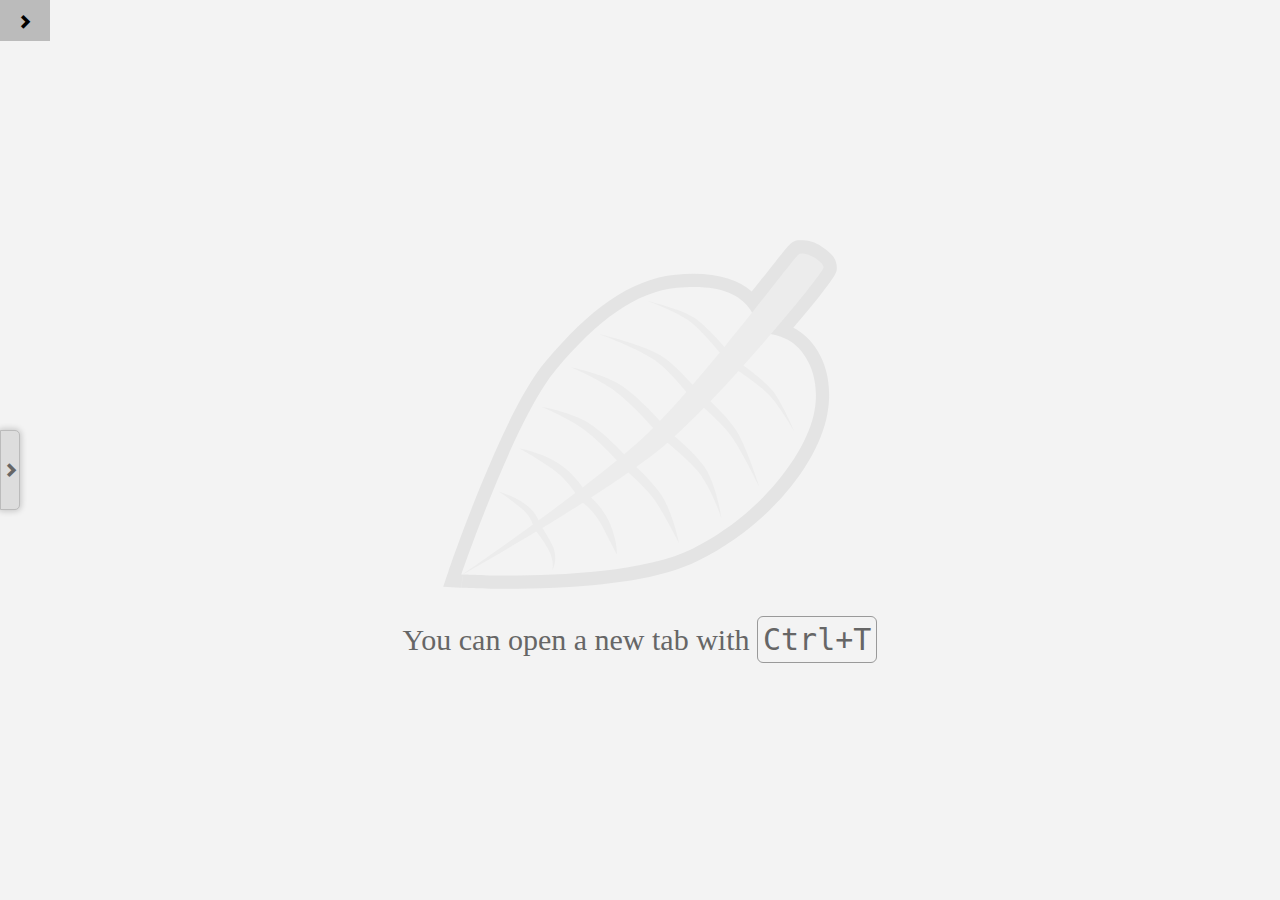
==== src/index.html @ 9f881068 "init" ====
<!DOCTYPE html>
<html>
<head>
    <link rel="stylesheet" type="text/css" href="css/style.css" />
    <script src="js/lib/jquery-2.1.4.min.js"></script>
    <script data-main="js/main" src="js/lib/require.js"></script>
</head>
    <body>
        <div id="templates">
            <div data-template="tab-tree-node">
                <div class="node">
                    <div class="tab">
                        <div class="arrow"><span class="glyphicon glyphicon-chevron-right"></span></div>
                        <div class="button">
                            <div class="color-indicator"></div>
                            <span class="label"></span>
                            <div class="icon loading">
                                <span class="glyphicon glyphicon-refresh"></span>
                            </div>
                            <div class="icon ready">
                                <span class="glyphicon glyphicon-ok"></span>
                            </div>
                            <div class="icon close">
                                <span class="glyphicon glyphicon-remove"></span>
                            </div>
                            <div class="icon pinned">
                                <span class="glyphicon glyphicon-pushpin"></span>
                            </div>
                        </div>
                    </div>
                    <div class="children">
                    </div>
                </div>
            </div>
            <div data-template="tab-content">
                <div class="tab">
                    <div class="top">
                        <div class="bar-buttons">
                            <div class="button button-back-to-pin disabled" title="Back To Pin">
                                <span class="glyphicon glyphicon-fast-backward"></span>
                            </div>
                            <div class="button button-back disabled" title="Back">
                                <span class="glyphicon glyphicon-triangle-left"></span>
                            </div>
                            <div class="button button-forward disabled" title="Forward">
                                <span class="glyphicon glyphicon-triangle-right"></span>
                            </div>
                            <div class="button button-refresh" title="Refresh">
                                <span class="glyphicon glyphicon-repeat"></span>
                            </div>
                            <div class="button button-stop" title="Stop">
                                <span class="glyphicon glyphicon-remove"></span>
                            </div>
                            <!--div class="button button-reset" title="Reset">
                                <span class="glyphicon glyphicon-off"></span>
                            </div-->
                            <div class="button button-new" title="New Tab">
                                <span class="glyphicon glyphicon-plus"></span>
                            </div>
                        </div>
                        <div class="input-text">
                            <input type="text" class="address-bar" />
                        </div>
                        <div class="bar-buttons">
                            <div class="button button-settings" title="Toggle Tab Settings">
                                <span class="glyphicon glyphicon-option-vertical"></span>
                            </div>
                        </div>
                    </div>
                    <div class="settings">
                        <div class="inner">
                            <div class="bar-buttons">
                                <div class="button button-pin" title="Set Pin">
                                    <span class="glyphicon glyphicon-pushpin"></span>
                                </div>
                            </div>
                            <div class="input-text">
                                <input type="text" class="tab-name" placeholder="Tab Name" />
                            </div>
                            <div class="input-text small">
                                <input type="text" class="tab-color" placeholder="Color e.g: #00ff00" />
                            </div>
                        </div>
                    </div>
                    <div class="dialog">
                        <div class="box">
                            <div class="message">
                                This is a long message
                            </div>
                            <div class="input-text">
                                <input type="text" value="Some Default Value" />
                            </div>
                            <div class="buttons">
                                <div class="button button-cancel">
                                    Cancel
                                </div>
                                <div class="button button-ok">
                                    Ok
                                </div>
                            </div>
                        </div>
                    </div>
                    <div class="find">
                        <div class="inner">
                            <div class="input-text">
                                <input type="text" class="find-text" placeholder="Find in page..." />
                            </div>
                            <div class="label find-info"></div>
                            <div class="bar-buttons">
                                <div class="button button-find-prev" title="Previous Result">
                                    <span class="glyphicon glyphicon glyphicon-triangle-left"></span>
                                </div>
                                <div class="button button-find-next" title="Next Result">
                                    <span class="glyphicon glyphicon glyphicon-triangle-right"></span>
                                </div>
                            </div>
                        </div>
                    </div>
                    <div class="alerts"></div>
                    <div class="webview-wrapper">
                    </div>
                </div>
            </div>
            <div data-template="tab-content-alert">
                <div class="alert">
                    <span class="label"></span>
                    <div class="bar-buttons buttons"></div>
                </div>
            </div>
            <div data-template="tab-webview">
                <webview partition="persist:main"></webview>
            </div>
        </div>
        <div id="main-container" class="collapsed-tree"><!-- close when startup -->
            <div class="inner">
                <div class="app-left">
                    <div class="header">
                        <div class="button button-collapse">
                            <span class="glyphicon glyphicon-chevron-left"></span>
                        </div>
                        <div class="collapse-hide">
                            <!--div class="logo">
                                <img src="img/logo-header.svg" height="40" />
                                <div class="text">
                                    Leaf Browser
                                </div>
                            </div-->
                            <div class="button button-settings">
                                <span class="glyphicon glyphicon-cog"></span>
                            </div>
                        </div>
                    </div>
                    <div class="switcher">
                        <div class="reveal-container">
                            <div class="button">
                                <span class="glyphicon glyphicon-chevron-right"></span>
                            </div>
                        </div>
                        <div class="scroll">
                            <div class="scroll-content">
                                <div class="tab-tree"></div>
                                <!--div class="new-tab-button">
                                    New Tab
                                </div-->
                            </div>
                        </div>
                    </div>
                </div>
                <div class="app-right">
                    <div id="welcome">
                        <div class="logo">
                            <img src="img/logo-mono.svg" />
                        </div>
                        <div class="hints">
                            <div class="hint selected visible">
                                You can open a new tab with <code>Ctrl+T</code>
                            </div>
                            <div class="hint">
                                You can close a Tab with <code>Ctrl+W</code>
                            </div>
                            <div class="hint">
                                You can jump to the address bar with <code>Ctrl+L</code>
                            </div>
                        </div>
                    </div>
                    <div class="tabs">
                    </div>
                </div>
            </div>
        </div>
    </body>
</html>
---- src/css/style.css ----
@font-face {
  font-family: 'Glyphicons Halflings';
  src: url('../fonts/glyphicons/glyphicons-halflings-regular.eot');
  src: url('../fonts/glyphicons/glyphicons-halflings-regular.eot?#iefix') format('embedded-opentype'), url('../fonts/glyphicons/glyphicons-halflings-regular.woff') format('woff'), url('../fonts/glyphicons/glyphicons-halflings-regular.ttf') format('truetype'), url('../fonts/glyphicons/glyphicons-halflings-regular.svg#glyphicons_halflingsregular') format('svg');
}
.glyphicon {
  position: relative;
  top: 1px;
  display: inline-block;
  font-family: 'Glyphicons Halflings';
  font-style: normal;
  font-weight: normal;
  line-height: 1;
  -webkit-font-smoothing: antialiased;
  -moz-osx-font-smoothing: grayscale;
}
.glyphicon-asterisk:before {
  content: "\002a";
}
.glyphicon-plus:before {
  content: "\002b";
}
.glyphicon-euro:before,
.glyphicon-eur:before {
  content: "\20ac";
}
.glyphicon-minus:before {
  content: "\2212";
}
.glyphicon-cloud:before {
  content: "\2601";
}
.glyphicon-envelope:before {
  content: "\2709";
}
.glyphicon-pencil:before {
  content: "\270f";
}
.glyphicon-glass:before {
  content: "\e001";
}
.glyphicon-music:before {
  content: "\e002";
}
.glyphicon-search:before {
  content: "\e003";
}
.glyphicon-heart:before {
  content: "\e005";
}
.glyphicon-star:before {
  content: "\e006";
}
.glyphicon-star-empty:before {
  content: "\e007";
}
.glyphicon-user:before {
  content: "\e008";
}
.glyphicon-film:before {
  content: "\e009";
}
.glyphicon-th-large:before {
  content: "\e010";
}
.glyphicon-th:before {
  content: "\e011";
}
.glyphicon-th-list:before {
  content: "\e012";
}
.glyphicon-ok:before {
  content: "\e013";
}
.glyphicon-remove:before {
  content: "\e014";
}
.glyphicon-zoom-in:before {
  content: "\e015";
}
.glyphicon-zoom-out:before {
  content: "\e016";
}
.glyphicon-off:before {
  content: "\e017";
}
.glyphicon-signal:before {
  content: "\e018";
}
.glyphicon-cog:before {
  content: "\e019";
}
.glyphicon-trash:before {
  content: "\e020";
}
.glyphicon-home:before {
  content: "\e021";
}
.glyphicon-file:before {
  content: "\e022";
}
.glyphicon-time:before {
  content: "\e023";
}
.glyphicon-road:before {
  content: "\e024";
}
.glyphicon-download-alt:before {
  content: "\e025";
}
.glyphicon-download:before {
  content: "\e026";
}
.glyphicon-upload:before {
  content: "\e027";
}
.glyphicon-inbox:before {
  content: "\e028";
}
.glyphicon-play-circle:before {
  content: "\e029";
}
.glyphicon-repeat:before {
  content: "\e030";
}
.glyphicon-refresh:before {
  content: "\e031";
}
.glyphicon-list-alt:before {
  content: "\e032";
}
.glyphicon-lock:before {
  content: "\e033";
}
.glyphicon-flag:before {
  content: "\e034";
}
.glyphicon-headphones:before {
  content: "\e035";
}
.glyphicon-volume-off:before {
  content: "\e036";
}
.glyphicon-volume-down:before {
  content: "\e037";
}
.glyphicon-volume-up:before {
  content: "\e038";
}
.glyphicon-qrcode:before {
  content: "\e039";
}
.glyphicon-barcode:before {
  content: "\e040";
}
.glyphicon-tag:before {
  content: "\e041";
}
.glyphicon-tags:before {
  content: "\e042";
}
.glyphicon-book:before {
  content: "\e043";
}
.glyphicon-bookmark:before {
  content: "\e044";
}
.glyphicon-print:before {
  content: "\e045";
}
.glyphicon-camera:before {
  content: "\e046";
}
.glyphicon-font:before {
  content: "\e047";
}
.glyphicon-bold:before {
  content: "\e048";
}
.glyphicon-italic:before {
  content: "\e049";
}
.glyphicon-text-height:before {
  content: "\e050";
}
.glyphicon-text-width:before {
  content: "\e051";
}
.glyphicon-align-left:before {
  content: "\e052";
}
.glyphicon-align-center:before {
  content: "\e053";
}
.glyphicon-align-right:before {
  content: "\e054";
}
.glyphicon-align-justify:before {
  content: "\e055";
}
.glyphicon-list:before {
  content: "\e056";
}
.glyphicon-indent-left:before {
  content: "\e057";
}
.glyphicon-indent-right:before {
  content: "\e058";
}
.glyphicon-facetime-video:before {
  content: "\e059";
}
.glyphicon-picture:before {
  content: "\e060";
}
.glyphicon-map-marker:before {
  content: "\e062";
}
.glyphicon-adjust:before {
  content: "\e063";
}
.glyphicon-tint:before {
  content: "\e064";
}
.glyphicon-edit:before {
  content: "\e065";
}
.glyphicon-share:before {
  content: "\e066";
}
.glyphicon-check:before {
  content: "\e067";
}
.glyphicon-move:before {
  content: "\e068";
}
.glyphicon-step-backward:before {
  content: "\e069";
}
.glyphicon-fast-backward:before {
  content: "\e070";
}
.glyphicon-backward:before {
  content: "\e071";
}
.glyphicon-play:before {
  content: "\e072";
}
.glyphicon-pause:before {
  content: "\e073";
}
.glyphicon-stop:before {
  content: "\e074";
}
.glyphicon-forward:before {
  content: "\e075";
}
.glyphicon-fast-forward:before {
  content: "\e076";
}
.glyphicon-step-forward:before {
  content: "\e077";
}
.glyphicon-eject:before {
  content: "\e078";
}
.glyphicon-chevron-left:before {
  content: "\e079";
}
.glyphicon-chevron-right:before {
  content: "\e080";
}
.glyphicon-plus-sign:before {
  content: "\e081";
}
.glyphicon-minus-sign:before {
  content: "\e082";
}
.glyphicon-remove-sign:before {
  content: "\e083";
}
.glyphicon-ok-sign:before {
  content: "\e084";
}
.glyphicon-question-sign:before {
  content: "\e085";
}
.glyphicon-info-sign:before {
  content: "\e086";
}
.glyphicon-screenshot:before {
  content: "\e087";
}
.glyphicon-remove-circle:before {
  content: "\e088";
}
.glyphicon-ok-circle:before {
  content: "\e089";
}
.glyphicon-ban-circle:before {
  content: "\e090";
}
.glyphicon-arrow-left:before {
  content: "\e091";
}
.glyphicon-arrow-right:before {
  content: "\e092";
}
.glyphicon-arrow-up:before {
  content: "\e093";
}
.glyphicon-arrow-down:before {
  content: "\e094";
}
.glyphicon-share-alt:before {
  content: "\e095";
}
.glyphicon-resize-full:before {
  content: "\e096";
}
.glyphicon-resize-small:before {
  content: "\e097";
}
.glyphicon-exclamation-sign:before {
  content: "\e101";
}
.glyphicon-gift:before {
  content: "\e102";
}
.glyphicon-leaf:before {
  content: "\e103";
}
.glyphicon-fire:before {
  content: "\e104";
}
.glyphicon-eye-open:before {
  content: "\e105";
}
.glyphicon-eye-close:before {
  content: "\e106";
}
.glyphicon-warning-sign:before {
  content: "\e107";
}
.glyphicon-plane:before {
  content: "\e108";
}
.glyphicon-calendar:before {
  content: "\e109";
}
.glyphicon-random:before {
  content: "\e110";
}
.glyphicon-comment:before {
  content: "\e111";
}
.glyphicon-magnet:before {
  content: "\e112";
}
.glyphicon-chevron-up:before {
  content: "\e113";
}
.glyphicon-chevron-down:before {
  content: "\e114";
}
.glyphicon-retweet:before {
  content: "\e115";
}
.glyphicon-shopping-cart:before {
  content: "\e116";
}
.glyphicon-folder-close:before {
  content: "\e117";
}
.glyphicon-folder-open:before {
  content: "\e118";
}
.glyphicon-resize-vertical:before {
  content: "\e119";
}
.glyphicon-resize-horizontal:before {
  content: "\e120";
}
.glyphicon-hdd:before {
  content: "\e121";
}
.glyphicon-bullhorn:before {
  content: "\e122";
}
.glyphicon-bell:before {
  content: "\e123";
}
.glyphicon-certificate:before {
  content: "\e124";
}
.glyphicon-thumbs-up:before {
  content: "\e125";
}
.glyphicon-thumbs-down:before {
  content: "\e126";
}
.glyphicon-hand-right:before {
  content: "\e127";
}
.glyphicon-hand-left:before {
  content: "\e128";
}
.glyphicon-hand-up:before {
  content: "\e129";
}
.glyphicon-hand-down:before {
  content: "\e130";
}
.glyphicon-circle-arrow-right:before {
  content: "\e131";
}
.glyphicon-circle-arrow-left:before {
  content: "\e132";
}
.glyphicon-circle-arrow-up:before {
  content: "\e133";
}
.glyphicon-circle-arrow-down:before {
  content: "\e134";
}
.glyphicon-globe:before {
  content: "\e135";
}
.glyphicon-wrench:before {
  content: "\e136";
}
.glyphicon-tasks:before {
  content: "\e137";
}
.glyphicon-filter:before {
  content: "\e138";
}
.glyphicon-briefcase:before {
  content: "\e139";
}
.glyphicon-fullscreen:before {
  content: "\e140";
}
.glyphicon-dashboard:before {
  content: "\e141";
}
.glyphicon-paperclip:before {
  content: "\e142";
}
.glyphicon-heart-empty:before {
  content: "\e143";
}
.glyphicon-link:before {
  content: "\e144";
}
.glyphicon-phone:before {
  content: "\e145";
}
.glyphicon-pushpin:before {
  content: "\e146";
}
.glyphicon-usd:before {
  content: "\e148";
}
.glyphicon-gbp:before {
  content: "\e149";
}
.glyphicon-sort:before {
  content: "\e150";
}
.glyphicon-sort-by-alphabet:before {
  content: "\e151";
}
.glyphicon-sort-by-alphabet-alt:before {
  content: "\e152";
}
.glyphicon-sort-by-order:before {
  content: "\e153";
}
.glyphicon-sort-by-order-alt:before {
  content: "\e154";
}
.glyphicon-sort-by-attributes:before {
  content: "\e155";
}
.glyphicon-sort-by-attributes-alt:before {
  content: "\e156";
}
.glyphicon-unchecked:before {
  content: "\e157";
}
.glyphicon-expand:before {
  content: "\e158";
}
.glyphicon-collapse-down:before {
  content: "\e159";
}
.glyphicon-collapse-up:before {
  content: "\e160";
}
.glyphicon-log-in:before {
  content: "\e161";
}
.glyphicon-flash:before {
  content: "\e162";
}
.glyphicon-log-out:before {
  content: "\e163";
}
.glyphicon-new-window:before {
  content: "\e164";
}
.glyphicon-record:before {
  content: "\e165";
}
.glyphicon-save:before {
  content: "\e166";
}
.glyphicon-open:before {
  content: "\e167";
}
.glyphicon-saved:before {
  content: "\e168";
}
.glyphicon-import:before {
  content: "\e169";
}
.glyphicon-export:before {
  content: "\e170";
}
.glyphicon-send:before {
  content: "\e171";
}
.glyphicon-floppy-disk:before {
  content: "\e172";
}
.glyphicon-floppy-saved:before {
  content: "\e173";
}
.glyphicon-floppy-remove:before {
  content: "\e174";
}
.glyphicon-floppy-save:before {
  content: "\e175";
}
.glyphicon-floppy-open:before {
  content: "\e176";
}
.glyphicon-credit-card:before {
  content: "\e177";
}
.glyphicon-transfer:before {
  content: "\e178";
}
.glyphicon-cutlery:before {
  content: "\e179";
}
.glyphicon-header:before {
  content: "\e180";
}
.glyphicon-compressed:before {
  content: "\e181";
}
.glyphicon-earphone:before {
  content: "\e182";
}
.glyphicon-phone-alt:before {
  content: "\e183";
}
.glyphicon-tower:before {
  content: "\e184";
}
.glyphicon-stats:before {
  content: "\e185";
}
.glyphicon-sd-video:before {
  content: "\e186";
}
.glyphicon-hd-video:before {
  content: "\e187";
}
.glyphicon-subtitles:before {
  content: "\e188";
}
.glyphicon-sound-stereo:before {
  content: "\e189";
}
.glyphicon-sound-dolby:before {
  content: "\e190";
}
.glyphicon-sound-5-1:before {
  content: "\e191";
}
.glyphicon-sound-6-1:before {
  content: "\e192";
}
.glyphicon-sound-7-1:before {
  content: "\e193";
}
.glyphicon-copyright-mark:before {
  content: "\e194";
}
.glyphicon-registration-mark:before {
  content: "\e195";
}
.glyphicon-cloud-download:before {
  content: "\e197";
}
.glyphicon-cloud-upload:before {
  content: "\e198";
}
.glyphicon-tree-conifer:before {
  content: "\e199";
}
.glyphicon-tree-deciduous:before {
  content: "\e200";
}
.glyphicon-cd:before {
  content: "\e201";
}
.glyphicon-save-file:before {
  content: "\e202";
}
.glyphicon-open-file:before {
  content: "\e203";
}
.glyphicon-level-up:before {
  content: "\e204";
}
.glyphicon-copy:before {
  content: "\e205";
}
.glyphicon-paste:before {
  content: "\e206";
}
.glyphicon-alert:before {
  content: "\e209";
}
.glyphicon-equalizer:before {
  content: "\e210";
}
.glyphicon-king:before {
  content: "\e211";
}
.glyphicon-queen:before {
  content: "\e212";
}
.glyphicon-pawn:before {
  content: "\e213";
}
.glyphicon-bishop:before {
  content: "\e214";
}
.glyphicon-knight:before {
  content: "\e215";
}
.glyphicon-baby-formula:before {
  content: "\e216";
}
.glyphicon-tent:before {
  content: "\26fa";
}
.glyphicon-blackboard:before {
  content: "\e218";
}
.glyphicon-bed:before {
  content: "\e219";
}
.glyphicon-apple:before {
  content: "\f8ff";
}
.glyphicon-erase:before {
  content: "\e221";
}
.glyphicon-hourglass:before {
  content: "\231b";
}
.glyphicon-lamp:before {
  content: "\e223";
}
.glyphicon-duplicate:before {
  content: "\e224";
}
.glyphicon-piggy-bank:before {
  content: "\e225";
}
.glyphicon-scissors:before {
  content: "\e226";
}
.glyphicon-bitcoin:before {
  content: "\e227";
}
.glyphicon-btc:before {
  content: "\e227";
}
.glyphicon-xbt:before {
  content: "\e227";
}
.glyphicon-yen:before {
  content: "\00a5";
}
.glyphicon-jpy:before {
  content: "\00a5";
}
.glyphicon-ruble:before {
  content: "\20bd";
}
.glyphicon-rub:before {
  content: "\20bd";
}
.glyphicon-scale:before {
  content: "\e230";
}
.glyphicon-ice-lolly:before {
  content: "\e231";
}
.glyphicon-ice-lolly-tasted:before {
  content: "\e232";
}
.glyphicon-education:before {
  content: "\e233";
}
.glyphicon-option-horizontal:before {
  content: "\e234";
}
.glyphicon-option-vertical:before {
  content: "\e235";
}
.glyphicon-menu-hamburger:before {
  content: "\e236";
}
.glyphicon-modal-window:before {
  content: "\e237";
}
.glyphicon-oil:before {
  content: "\e238";
}
.glyphicon-grain:before {
  content: "\e239";
}
.glyphicon-sunglasses:before {
  content: "\e240";
}
.glyphicon-text-size:before {
  content: "\e241";
}
.glyphicon-text-color:before {
  content: "\e242";
}
.glyphicon-text-background:before {
  content: "\e243";
}
.glyphicon-object-align-top:before {
  content: "\e244";
}
.glyphicon-object-align-bottom:before {
  content: "\e245";
}
.glyphicon-object-align-horizontal:before {
  content: "\e246";
}
.glyphicon-object-align-left:before {
  content: "\e247";
}
.glyphicon-object-align-vertical:before {
  content: "\e248";
}
.glyphicon-object-align-right:before {
  content: "\e249";
}
.glyphicon-triangle-right:before {
  content: "\e250";
}
.glyphicon-triangle-left:before {
  content: "\e251";
}
.glyphicon-triangle-bottom:before {
  content: "\e252";
}
.glyphicon-triangle-top:before {
  content: "\e253";
}
.glyphicon-console:before {
  content: "\e254";
}
.glyphicon-superscript:before {
  content: "\e255";
}
.glyphicon-subscript:before {
  content: "\e256";
}
.glyphicon-menu-left:before {
  content: "\e257";
}
.glyphicon-menu-right:before {
  content: "\e258";
}
.glyphicon-menu-down:before {
  content: "\e259";
}
.glyphicon-menu-up:before {
  content: "\e260";
}
* {
  box-sizing: border-box;
}
body {
  margin: 0;
  padding: 0;
  background-color: #fff;
}
@keyframes spin {
  from {
    transform: rotate(0deg);
  }
  to {
    transform: rotate(360deg);
  }
}
#templates {
  display: none;
}
#main-container {
  position: absolute;
  height: 100%;
  width: 100%;
}
#main-container > .inner {
  display: flex;
  height: 100%;
}
#main-container > .inner > .app-left {
  width: 200px;
  height: 100%;
  background-color: rgba(0, 0, 0, 0.1);
  display: flex;
  flex-direction: column;
  transition: width 0.5s;
}
#main-container > .inner > .app-left .header {
  display: flex;
  background-color: #ccc;
  flex-wrap: nowrap;
  border-bottom: 1px solid #bbb;
  height: 41px;
}
#main-container > .inner > .app-left .header .button {
  min-width: 50px;
  height: 50px;
  line-height: 41px;
  text-align: center;
  font-size: 15px;
  cursor: pointer;
  border-right: 1px solid #bbb;
}
#main-container > .inner > .app-left .header .button:hover {
  background-color: #bbb;
}
#main-container > .inner > .app-left .header .button-collapse {
  z-index: 100;
  background-color: #ccc;
  border-bottom: 1px solid #bbb;
  margin-bottom: -1px;
  height: 41px;
}
#main-container > .inner > .app-left .header .button-collapse span {
  transition: transform 0.5s;
  transform: rotate(0);
  line-height: 41px;
}
#main-container > .inner > .app-left .header .button-settings {
  display: none;
}
#main-container > .inner > .app-left .header .collapse-hide {
  display: flex;
  flex-grow: 1;
  flex-basis: 0;
  overflow: hidden;
}
#main-container > .inner > .app-left .header .logo {
  flex-grow: 1;
  padding: 5px 20px;
  height: 50px;
  display: flex;
  justify-content: center;
  border-right: 1px solid #bbb;
  cursor: pointer;
}
#main-container > .inner > .app-left .header .logo:hover {
  background-color: rgba(0, 0, 0, 0.1);
}
#main-container > .inner > .app-left .header .logo .text {
  line-height: 40px;
  font-size: 20px;
  white-space: nowrap;
  overflow: hidden;
  color: #444;
  margin-left: 15px;
}
#main-container > .inner > .app-left .switcher {
  flex-grow: 1;
  flex-basis: 0;
  position: relative;
  margin-top: -1px;
}
#main-container > .inner > .app-left .switcher .reveal-container {
  display: flex;
  flex-direction: column;
  justify-content: center;
  position: absolute;
  width: 20px;
  height: 100%;
}
#main-container > .inner > .app-left .switcher .reveal-container .button {
  z-index: 50;
  width: 100%;
  height: 80px;
  line-height: 80px;
  text-align: center;
  font-size: 15px;
  background-color: #ddd;
  border: 1px solid #bbb;
  color: #666;
  border-top-right-radius: 5px;
  border-bottom-right-radius: 5px;
  box-shadow: 0px 0px 6px 1px rgba(0, 0, 0, 0.2);
}
#main-container > .inner > .app-left .switcher .reveal-container .button:hover {
  background-color: #ccc;
}
#main-container > .inner > .app-left .switcher .scroll {
  position: absolute;
  width: 200px;
  height: 100%;
  overflow-y: scroll;
  border: 1px solid #bbb;
  border-left: none;
  z-index: 100;
  background-color: #eee;
  left: 0;
  transition: left 0.5s;
  overflow-x: hidden;
}
#main-container > .inner > .app-left .switcher .scroll::-webkit-scrollbar {
  width: 4px;
  background-color: #ccc;
}
#main-container > .inner > .app-left .switcher .scroll::-webkit-scrollbar-thumb {
  border-radius: 8px;
  background: rgba(0, 0, 0, 0.6);
  border: 3px solid #ddd;
}
#main-container > .inner > .app-left .switcher .scroll::-webkit-scrollbar-thumb::before {
  content: "";
  display: block;
  width: 5px;
  height: 5px;
  background-color: #f00;
}
#main-container > .inner > .app-left .switcher .scroll .scroll-content .tab-tree .node {
  opacity: 1;
  transform: scale(1);
  transition: opacity 0.3s, transform 0.3s;
}
#main-container > .inner > .app-left .switcher .scroll .scroll-content .tab-tree .node.detatched {
  z-index: 1000;
  opacity: 0.7;
  transform: scale(1.1);
}
@keyframes show-tab {
  from {
    height: 0;
    opacity: 0;
  }
  to {
    height: 30px;
    opacity: 1;
  }
}
@keyframes hide-tab {
  from {
    height: 30px;
    opacity: 1;
  }
  to {
    height: 0;
    opacity: 0;
  }
}
#main-container > .inner > .app-left .switcher .scroll .scroll-content .tab-tree .node .tab {
  margin-top: -1px;
  position: relative;
  animation: show-tab 500ms 1 ease;
}
#main-container > .inner > .app-left .switcher .scroll .scroll-content .tab-tree .node .tab.hide {
  animation: hide-tab 500ms 1 ease;
  opacity: 0;
  height: 0;
}
#main-container > .inner > .app-left .switcher .scroll .scroll-content .tab-tree .node .tab .arrow {
  display: inline-block;
  position: absolute;
  height: 30px;
  padding: 8px 0 0 7px;
  cursor: normal;
  opacity: 0;
  transition: opacity 0.3s;
}
#main-container > .inner > .app-left .switcher .scroll .scroll-content .tab-tree .node .tab .arrow span {
  color: #666;
  transform: rotate(0);
  display: inline-block;
  transition: transform 0.4s;
}
#main-container > .inner > .app-left .switcher .scroll .scroll-content .tab-tree .node .tab .button {
  background-color: #f6f6f6;
  border: 1px solid #ccc;
  padding: 5px 8px;
  font-size: 12px;
  line-height: 18px;
  cursor: pointer;
  display: flex;
  margin-left: 0;
}
#main-container > .inner > .app-left .switcher .scroll .scroll-content .tab-tree .node .tab .button:hover {
  background-color: #fff;
}
#main-container > .inner > .app-left .switcher .scroll .scroll-content .tab-tree .node .tab .button .color-indicator {
  margin: 3px 5px 0 0;
  min-width: 10px;
  height: 10px;
  border-radius: 3px;
  border: 1px solid rgba(0, 0, 0, 0.3);
  background-color: #999;
}
#main-container > .inner > .app-left .switcher .scroll .scroll-content .tab-tree .node .tab .button .color-indicator.small {
  min-width: 6px;
  height: 6px;
  margin: 5px 7px 0 2px;
}
#main-container > .inner > .app-left .switcher .scroll .scroll-content .tab-tree .node .tab .button .label {
  flex-grow: 1;
  text-overflow: ellipsis;
  overflow: hidden;
  white-space: nowrap;
}
#main-container > .inner > .app-left .switcher .scroll .scroll-content .tab-tree .node .tab .button .icon {
  display: none;
  color: #999;
  margin-left: 5px;
}
#main-container > .inner > .app-left .switcher .scroll .scroll-content .tab-tree .node .tab .button .icon.close {
  display: block;
  cursor: pointer;
}
#main-container > .inner > .app-left .switcher .scroll .scroll-content .tab-tree .node .tab .button .icon.close:hover {
  color: #444;
}
#main-container > .inner > .app-left .switcher .scroll .scroll-content .tab-tree .node .tab .button .loading span {
  animation: spin 1500ms infinite linear;
}
#main-container > .inner > .app-left .switcher .scroll .scroll-content .tab-tree .node.selected > .tab .button {
  background-color: #F0FFFF;
}
#main-container > .inner > .app-left .switcher .scroll .scroll-content .tab-tree .node.loading > .tab .button .icon.loading {
  display: block;
}
#main-container > .inner > .app-left .switcher .scroll .scroll-content .tab-tree .node.ready > .tab .button .icon.ready {
  display: block;
}
#main-container > .inner > .app-left .switcher .scroll .scroll-content .tab-tree .node.pinned > .tab .button .icon.close {
  display: none;
}
#main-container > .inner > .app-left .switcher .scroll .scroll-content .tab-tree .node.pinned > .tab .button .icon.pinned {
  display: block;
  transform: rotate(-45deg);
}
#main-container > .inner > .app-left .switcher .scroll .scroll-content .tab-tree .node.has-children > .tab .arrow {
  cursor: pointer;
  opacity: 1;
}
#main-container > .inner > .app-left .switcher .scroll .scroll-content .tab-tree .node.has-children > .tab .arrow:hover {
  opacity: 0.6;
}
#main-container > .inner > .app-left .switcher .scroll .scroll-content .tab-tree .node > .children {
  padding: 0 0 0 20px;
  overflow: hidden;
  max-height: 0;
  transition: max-height 0;
}
#main-container > .inner > .app-left .switcher .scroll .scroll-content .tab-tree .node.expanded > .children {
  transition: max-height 0.3s ease-in;
  max-height: 999px;
}
#main-container > .inner > .app-left .switcher .scroll .scroll-content .tab-tree .node.expanded > .tab .arrow span {
  transform: rotate(90deg);
}
#main-container > .inner > .app-left .switcher .scroll .scroll-content .new-tab-button {
  background-color: #ddd;
  border: 1px solid #ccc;
  padding: 5px 8px;
  font-size: 12px;
  line-height: 18px;
  cursor: pointer;
  margin: 20px;
  text-align: center;
}
#main-container > .inner > .app-left .switcher .scroll .scroll-content .new-tab-button:hover {
  background-color: #d7d7d7;
}
#main-container > .inner > .app-right {
  height: 100%;
  flex-grow: 1;
  background-color: #f3f3f3;
  position: relative;
}
#main-container > .inner > .app-right #welcome {
  display: flex;
  position: absolute;
  top: 0;
  left: 0;
  height: 100%;
  width: 100%;
  flex-flow: column;
  justify-content: center;
}
#main-container > .inner > .app-right #welcome .logo {
  text-align: center;
}
#main-container > .inner > .app-right #welcome .logo img {
  width: 400px;
  max-width: 80%;
}
#main-container > .inner > .app-right #welcome .hints {
  margin-top: 20px;
}
#main-container > .inner > .app-right #welcome .hints .hint {
  height: 0;
  text-align: center;
  font-size: 30px;
  color: #666;
  opacity: 0;
  transition: opacity 0.5s;
}
#main-container > .inner > .app-right #welcome .hints .hint.selected {
  height: auto;
}
#main-container > .inner > .app-right #welcome .hints .hint.selected.visible {
  opacity: 1;
}
#main-container > .inner > .app-right #welcome .hints .hint code {
  display: inline-block;
  border: 1px solid #999;
  border-radius: 6px;
  padding: 5px;
}
#main-container > .inner > .app-right .tab {
  position: absolute;
  top: 0;
  left: 0;
  height: 100%;
  width: 100%;
  display: flex;
  flex-direction: column;
}
#main-container > .inner > .app-right .tab .bar-buttons {
  display: flex;
  flex-direction: row;
}
#main-container > .inner > .app-right .tab .bar-buttons .button {
  margin: 5px;
  height: 30px;
  background-color: #ddd;
  border: 1px solid #ccc;
  padding: 5px 8px;
  font-size: 12px;
  line-height: 18px;
  cursor: pointer;
}
#main-container > .inner > .app-right .tab .bar-buttons .button:hover {
  background-color: #d3d3d3;
}
#main-container > .inner > .app-right .tab .bar-buttons .button.disabled {
  cursor: default;
  background-color: #ddd;
  color: #999;
}
#main-container > .inner > .app-right .tab .bar-buttons .button.button-refresh,
#main-container > .inner > .app-right .tab .bar-buttons .button.button-stop {
  display: none;
}
#main-container > .inner > .app-right .tab .bar-buttons .button.button-pin span {
  transition: transform 0.3s;
  transform: rotate(0);
}
#main-container > .inner > .app-right .tab .bar-buttons .button.button-pin.pinned span {
  transform: rotate(-45deg);
}
#main-container > .inner > .app-right .tab.ready .button-refresh {
  display: block !important;
}
#main-container > .inner > .app-right .tab.loading .button-stop {
  display: block !important;
}
#main-container > .inner > .app-right .tab .input-text {
  margin: 5px;
  flex-grow: 1;
  display: flex;
}
#main-container > .inner > .app-right .tab .input-text.small {
  flex-grow: initial;
}
#main-container > .inner > .app-right .tab .input-text input {
  flex-grow: 1;
  border: 1px solid #ccc;
  outline: none;
  padding: 0 5px;
  font-size: 16px;
}
#main-container > .inner > .app-right .tab .input-text input:focus {
  background-color: #f7f7f7;
}
#main-container > .inner > .app-right .tab .label {
  margin: 5px;
  line-height: 30px;
}
@keyframes show-bar {
  from {
    min-height: 0;
    height: 0;
  }
  to {
    min-height: 51px;
    height: 51px;
  }
}
#main-container > .inner > .app-right .tab .top,
#main-container > .inner > .app-right .tab .settings .inner,
#main-container > .inner > .app-right .tab .find .inner,
#main-container > .inner > .app-right .tab .alert {
  display: flex;
  flex-direction: row;
  /*padding: 5px;*/
  background-color: #e5e5e5;
  border-bottom: 1px solid #ccc;
  /*min-height: 51px;*/
}
#main-container > .inner > .app-right .tab .top {
  transition: padding-left 0.5s;
}
#main-container > .inner > .app-right .tab .alert {
  animation: show-bar 500ms 1 ease;
}
#main-container > .inner > .app-right .tab .alert .label {
  flex-grow: 1;
}
#main-container > .inner > .app-right .tab .settings,
#main-container > .inner > .app-right .tab .find {
  height: 0;
  transition: height 0.3s;
  overflow: hidden;
}
#main-container > .inner > .app-right .tab .webview-wrapper {
  flex-grow: 1;
  position: relative;
}
#main-container > .inner > .app-right .tab .webview-wrapper webview {
  position: absolute;
  width: 100%;
  height: 100%;
}
#main-container > .inner > .app-right .tab.find-enabled .find {
  height: 51px;
}
#main-container > .inner > .app-right .tab .dialog {
  height: 0;
  position: relative;
}
#main-container > .inner > .app-right .tab .dialog .box {
  position: absolute;
  overflow: hidden;
  top: -1px;
  right: 25%;
  left: 25%;
  background-color: #e5e5e5;
  border: 1px solid #ccc;
  border-top: none;
  z-index: 100;
  padding: 10px;
  border-bottom-left-radius: 5px;
  border-bottom-right-radius: 5px;
  max-height: 0;
  padding: 0;
  opacity: 0;
  transition: max-height 500ms, padding 500ms, opacity 300ms;
}
#main-container > .inner > .app-right .tab .dialog .box.open {
  max-height: 200px;
  padding: 10px;
  opacity: 1;
}
#main-container > .inner > .app-right .tab .dialog .box .message {
  margin-bottom: 10px;
}
#main-container > .inner > .app-right .tab .dialog .box .input-text {
  margin: 0 0 10px 0;
  height: 30px;
}
#main-container > .inner > .app-right .tab .dialog .box .buttons {
  text-align: right;
}
#main-container > .inner > .app-right .tab .dialog .box .buttons .button {
  height: 30px;
  background-color: #ddd;
  border: 1px solid #ccc;
  padding: 5px 8px;
  font-size: 12px;
  line-height: 18px;
  cursor: pointer;
  display: inline-block;
}
#main-container > .inner > .app-right .tab .dialog .box .buttons .button:hover {
  background-color: #d3d3d3;
}
#main-container > .inner > .app-right .tab .dialog .box .buttons .button.disabled {
  cursor: default;
  background-color: #ddd;
  color: #999;
}
#main-container > .inner .show-settings .tab .settings {
  height: 51px;
}
#main-container.collapsed-tree > .inner > .app-left {
  width: 0;
}
#main-container.collapsed-tree > .inner > .app-left .header .button-collapse span {
  transform: rotate(180deg);
}
#main-container.collapsed-tree > .inner > .app-left .scroll {
  left: -300px;
}
#main-container.collapsed-tree > .inner > .app-right .tab .top {
  padding-left: 55px;
}
#main-container.collapsed-tree.reveal-tree > .inner > .app-left .scroll {
  left: 0;
}
/*# sourceMappingURL=styles/css/style.css.map */
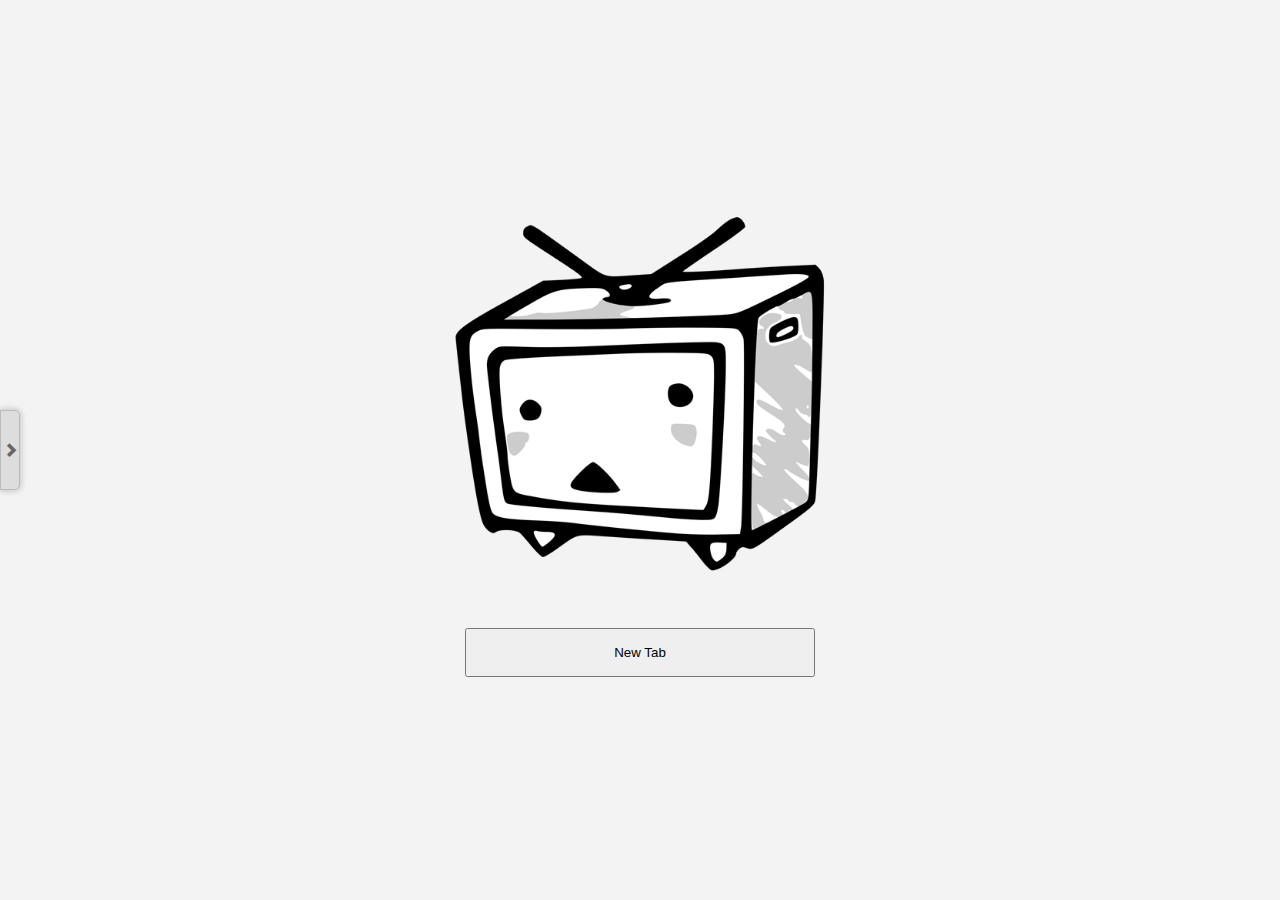
==== commit aafce712: "update" ====
--- a/src/index.html
+++ b/src/index.html
@@ -117,6 +117,7 @@
                         </div>
                     </div>
                     <div class="alerts"></div>
+                    <!--webview id="foo" src="https://www.google.com.tw/" style="width:120px; height:80px" allowtransparency></webview-->
                     <div class="webview-wrapper">
                     </div>
                 </div>
@@ -128,28 +129,13 @@
                 </div>
             </div>
             <div data-template="tab-webview">
-                <webview partition="persist:main"></webview>
+                <!--webview partition="persist:main"></webview-->
+                <webview id="foo" src="" style="width:640px; height:480px" allowtransparency></webview>
             </div>
         </div>
         <div id="main-container" class="collapsed-tree"><!-- close when startup -->
             <div class="inner">
                 <div class="app-left">
-                    <div class="header">
-                        <div class="button button-collapse">
-                            <span class="glyphicon glyphicon-chevron-left"></span>
-                        </div>
-                        <div class="collapse-hide">
-                            <!--div class="logo">
-                                <img src="img/logo-header.svg" height="40" />
-                                <div class="text">
-                                    Leaf Browser
-                                </div>
-                            </div-->
-                            <div class="button button-settings">
-                                <span class="glyphicon glyphicon-cog"></span>
-                            </div>
-                        </div>
-                    </div>
                     <div class="switcher">
                         <div class="reveal-container">
                             <div class="button">
@@ -169,18 +155,8 @@
                 <div class="app-right">
                     <div id="welcome">
                         <div class="logo">
-                            <img src="img/logo-mono.svg" />
-                        </div>
-                        <div class="hints">
-                            <div class="hint selected visible">
-                                You can open a new tab with <code>Ctrl+T</code>
-                            </div>
-                            <div class="hint">
-                                You can close a Tab with <code>Ctrl+W</code>
-                            </div>
-                            <div class="hint">
-                                You can jump to the address bar with <code>Ctrl+L</code>
-                            </div>
+                            <div><img src="img/niconico.png"></div>
+                            <button class="top-new-tab">New Tab</button>
                         </div>
                     </div>
                     <div class="tabs">
--- a/src/css/style.css
+++ b/src/css/style.css
@@ -1340,9 +1340,14 @@
   left: -300px;
 }
 #main-container.collapsed-tree > .inner > .app-right .tab .top {
-  padding-left: 55px;
+  padding-left: 5px;
 }
 #main-container.collapsed-tree.reveal-tree > .inner > .app-left .scroll {
   left: 0;
 }
+button.top-new-tab {
+  padding: 15px;
+  width: 350px;
+  margin: 30px;
+}
 /*# sourceMappingURL=styles/css/style.css.map */
